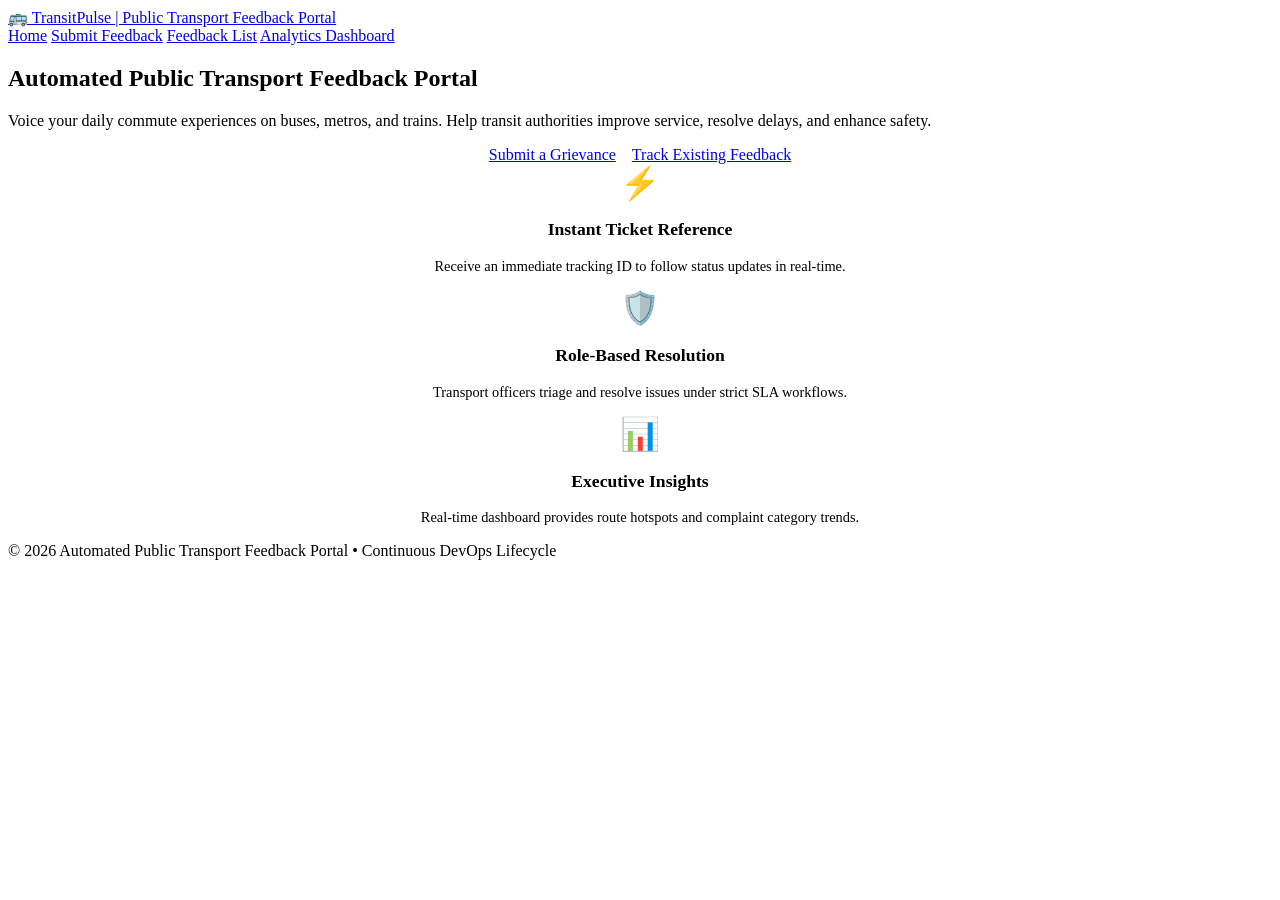
==== src/main/resources/static/index.html @ 35fd3739 "completed project" ====
<!DOCTYPE html>
<html lang="en">
<head>
  <meta charset="UTF-8">
  <meta name="viewport" content="width=device-width, initial-scale=1.0">
  <title>Public Transport Feedback Portal</title>
  <link rel="stylesheet" href="/css/style.css">
</head>
<body>

  <header class="navbar">
    <a href="/index.html" class="nav-brand">
      🚌 TransitPulse | Public Transport Feedback Portal
    </a>
    <nav class="nav-links">
      <a href="/index.html" class="active">Home</a>
      <a href="/feedback-form.html">Submit Feedback</a>
      <a href="/feedback-list.html">Feedback List</a>
      <a href="/dashboard.html">Analytics Dashboard</a>
    </nav>
  </header>

  <main class="container">
    <section class="hero">
      <h1>Automated Public Transport Feedback Portal</h1>
      <p>Voice your daily commute experiences on buses, metros, and trains. Help transit authorities improve service, resolve delays, and enhance safety.</p>
      <div style="display:flex; gap:1rem; justify-content:center; flex-wrap:wrap;">
        <a href="/feedback-form.html" class="btn btn-primary" id="btn-submit-hero">Submit a Grievance</a>
        <a href="/feedback-list.html" class="btn btn-secondary">Track Existing Feedback</a>
      </div>
    </section>

    <div class="grid-metrics">
      <div class="card" style="text-align:center;">
        <div style="font-size:2rem; margin-bottom:0.5rem;">⚡</div>
        <h3 class="card-title" style="font-size:1.1rem;">Instant Ticket Reference</h3>
        <p style="color:var(--text-muted); font-size:0.9rem;">Receive an immediate tracking ID to follow status updates in real-time.</p>
      </div>
      <div class="card" style="text-align:center;">
        <div style="font-size:2rem; margin-bottom:0.5rem;">🛡️</div>
        <h3 class="card-title" style="font-size:1.1rem;">Role-Based Resolution</h3>
        <p style="color:var(--text-muted); font-size:0.9rem;">Transport officers triage and resolve issues under strict SLA workflows.</p>
      </div>
      <div class="card" style="text-align:center;">
        <div style="font-size:2rem; margin-bottom:0.5rem;">📊</div>
        <h3 class="card-title" style="font-size:1.1rem;">Executive Insights</h3>
        <p style="color:var(--text-muted); font-size:0.9rem;">Real-time dashboard provides route hotspots and complaint category trends.</p>
      </div>
    </div>
  </main>

  <footer>
    <p>&copy; 2026 Automated Public Transport Feedback Portal &bull; Continuous DevOps Lifecycle</p>
  </footer>

</body>
</html>
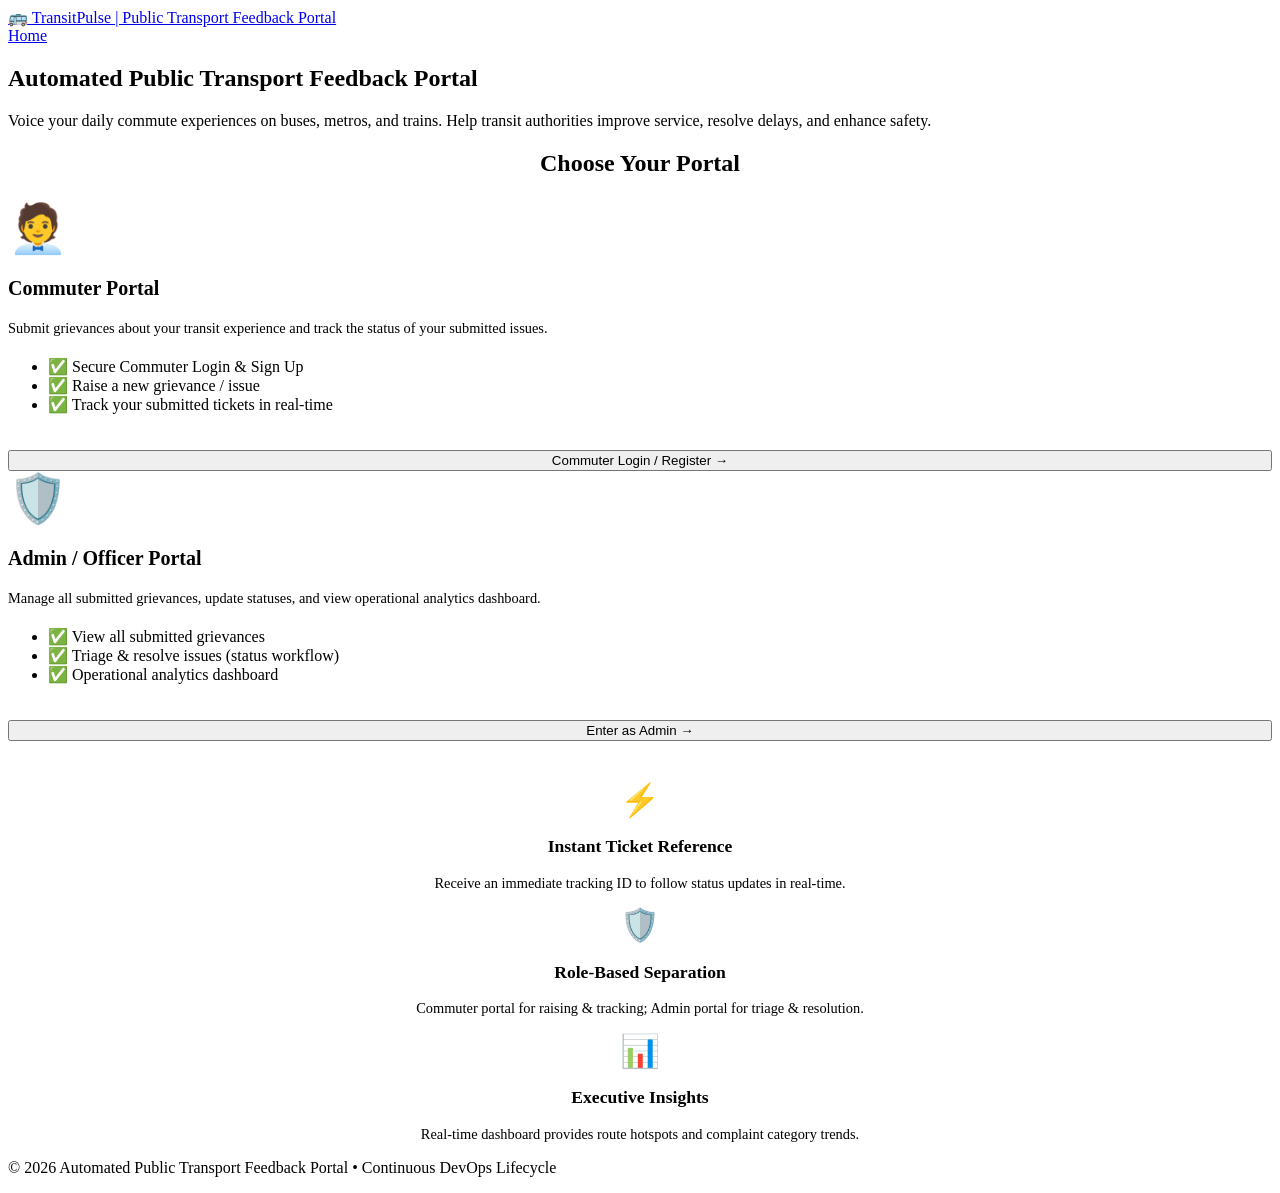
==== commit e58b244e: "done till week 15" ====
--- a/src/main/resources/static/index.html
+++ b/src/main/resources/static/index.html
@@ -14,9 +14,6 @@
     </a>
     <nav class="nav-links">
       <a href="/index.html" class="active">Home</a>
-      <a href="/feedback-form.html">Submit Feedback</a>
-      <a href="/feedback-list.html">Feedback List</a>
-      <a href="/dashboard.html">Analytics Dashboard</a>
     </nav>
   </header>
 
@@ -24,13 +21,45 @@
     <section class="hero">
       <h1>Automated Public Transport Feedback Portal</h1>
       <p>Voice your daily commute experiences on buses, metros, and trains. Help transit authorities improve service, resolve delays, and enhance safety.</p>
-      <div style="display:flex; gap:1rem; justify-content:center; flex-wrap:wrap;">
-        <a href="/feedback-form.html" class="btn btn-primary" id="btn-submit-hero">Submit a Grievance</a>
-        <a href="/feedback-list.html" class="btn btn-secondary">Track Existing Feedback</a>
-      </div>
     </section>
 
-    <div class="grid-metrics">
+    <h2 class="card-title" style="text-align:center; margin-bottom:1.5rem;">Choose Your Portal</h2>
+
+    <div class="role-selection-grid">
+      <div class="card role-card" id="role-user-card" onclick="selectRole('user')">
+        <div style="font-size:3rem; margin-bottom:1rem;">🧑‍💼</div>
+        <h3 class="card-title" style="font-size:1.25rem; color:var(--primary);">Commuter Portal</h3>
+        <p style="color:var(--text-muted); font-size:0.9rem; margin-bottom:1.25rem;">
+          Submit grievances about your transit experience and track the status of your submitted issues.
+        </p>
+        <ul class="role-features">
+          <li>✅ Secure Commuter Login & Sign Up</li>
+          <li>✅ Raise a new grievance / issue</li>
+          <li>✅ Track your submitted tickets in real-time</li>
+        </ul>
+        <button class="btn btn-primary" style="width:100%; margin-top:1.25rem;" id="btn-enter-user">
+          Commuter Login / Register →
+        </button>
+      </div>
+
+      <div class="card role-card" id="role-admin-card" onclick="selectRole('admin')">
+        <div style="font-size:3rem; margin-bottom:1rem;">🛡️</div>
+        <h3 class="card-title" style="font-size:1.25rem; color:var(--primary);">Admin / Officer Portal</h3>
+        <p style="color:var(--text-muted); font-size:0.9rem; margin-bottom:1.25rem;">
+          Manage all submitted grievances, update statuses, and view operational analytics dashboard.
+        </p>
+        <ul class="role-features">
+          <li>✅ View all submitted grievances</li>
+          <li>✅ Triage & resolve issues (status workflow)</li>
+          <li>✅ Operational analytics dashboard</li>
+        </ul>
+        <button class="btn btn-secondary" style="width:100%; margin-top:1.25rem;" id="btn-enter-admin">
+          Enter as Admin →
+        </button>
+      </div>
+    </div>
+
+    <div class="grid-metrics" style="margin-top:2.5rem;">
       <div class="card" style="text-align:center;">
         <div style="font-size:2rem; margin-bottom:0.5rem;">⚡</div>
         <h3 class="card-title" style="font-size:1.1rem;">Instant Ticket Reference</h3>
@@ -38,8 +67,8 @@
       </div>
       <div class="card" style="text-align:center;">
         <div style="font-size:2rem; margin-bottom:0.5rem;">🛡️</div>
-        <h3 class="card-title" style="font-size:1.1rem;">Role-Based Resolution</h3>
-        <p style="color:var(--text-muted); font-size:0.9rem;">Transport officers triage and resolve issues under strict SLA workflows.</p>
+        <h3 class="card-title" style="font-size:1.1rem;">Role-Based Separation</h3>
+        <p style="color:var(--text-muted); font-size:0.9rem;">Commuter portal for raising & tracking; Admin portal for triage & resolution.</p>
       </div>
       <div class="card" style="text-align:center;">
         <div style="font-size:2rem; margin-bottom:0.5rem;">📊</div>
@@ -53,5 +82,31 @@
     <p>&copy; 2026 Automated Public Transport Feedback Portal &bull; Continuous DevOps Lifecycle</p>
   </footer>
 
+  <script>
+    function selectRole(role) {
+      localStorage.setItem('ptfp_role', role);
+      if (role === 'user') {
+        const user = localStorage.getItem('ptfp_user');
+        if (user) {
+          window.location.href = '/user/raise-issue.html';
+        } else {
+          window.location.href = '/user/login.html';
+        }
+      } else {
+        window.location.href = '/admin/manage-issues.html';
+      }
+    }
+
+    // If role already set, highlight the card
+    document.addEventListener('DOMContentLoaded', () => {
+      const savedRole = localStorage.getItem('ptfp_role');
+      if (savedRole === 'user') {
+        document.getElementById('role-user-card').classList.add('role-card-active');
+      } else if (savedRole === 'admin') {
+        document.getElementById('role-admin-card').classList.add('role-card-active');
+      }
+    });
+  </script>
+
 </body>
 </html>
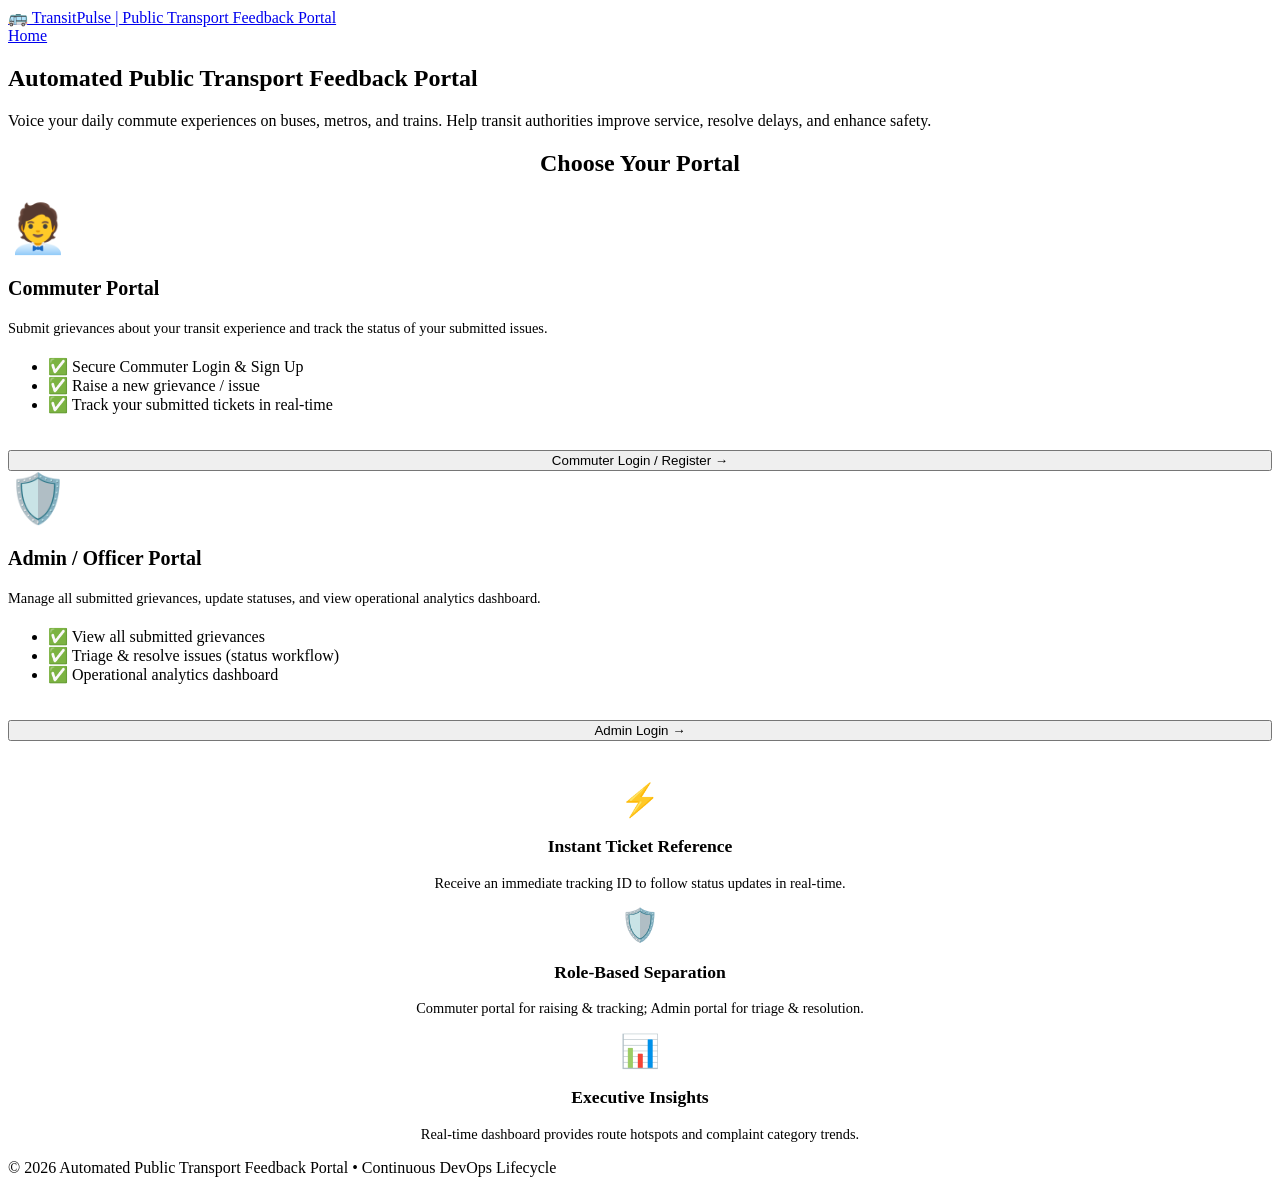
==== commit 967e5953: "fix: make admin card always go to /admin/login.html and use sessionStorage" ====
--- a/src/main/resources/static/index.html
+++ b/src/main/resources/static/index.html
@@ -54,7 +54,7 @@
           <li>✅ Operational analytics dashboard</li>
         </ul>
         <button class="btn btn-secondary" style="width:100%; margin-top:1.25rem;" id="btn-enter-admin">
-          Enter as Admin →
+          Admin Login →
         </button>
       </div>
     </div>
@@ -93,7 +93,7 @@
           window.location.href = '/user/login.html';
         }
       } else {
-        window.location.href = '/admin/manage-issues.html';
+        window.location.href = '/admin/login.html';
       }
     }
 
